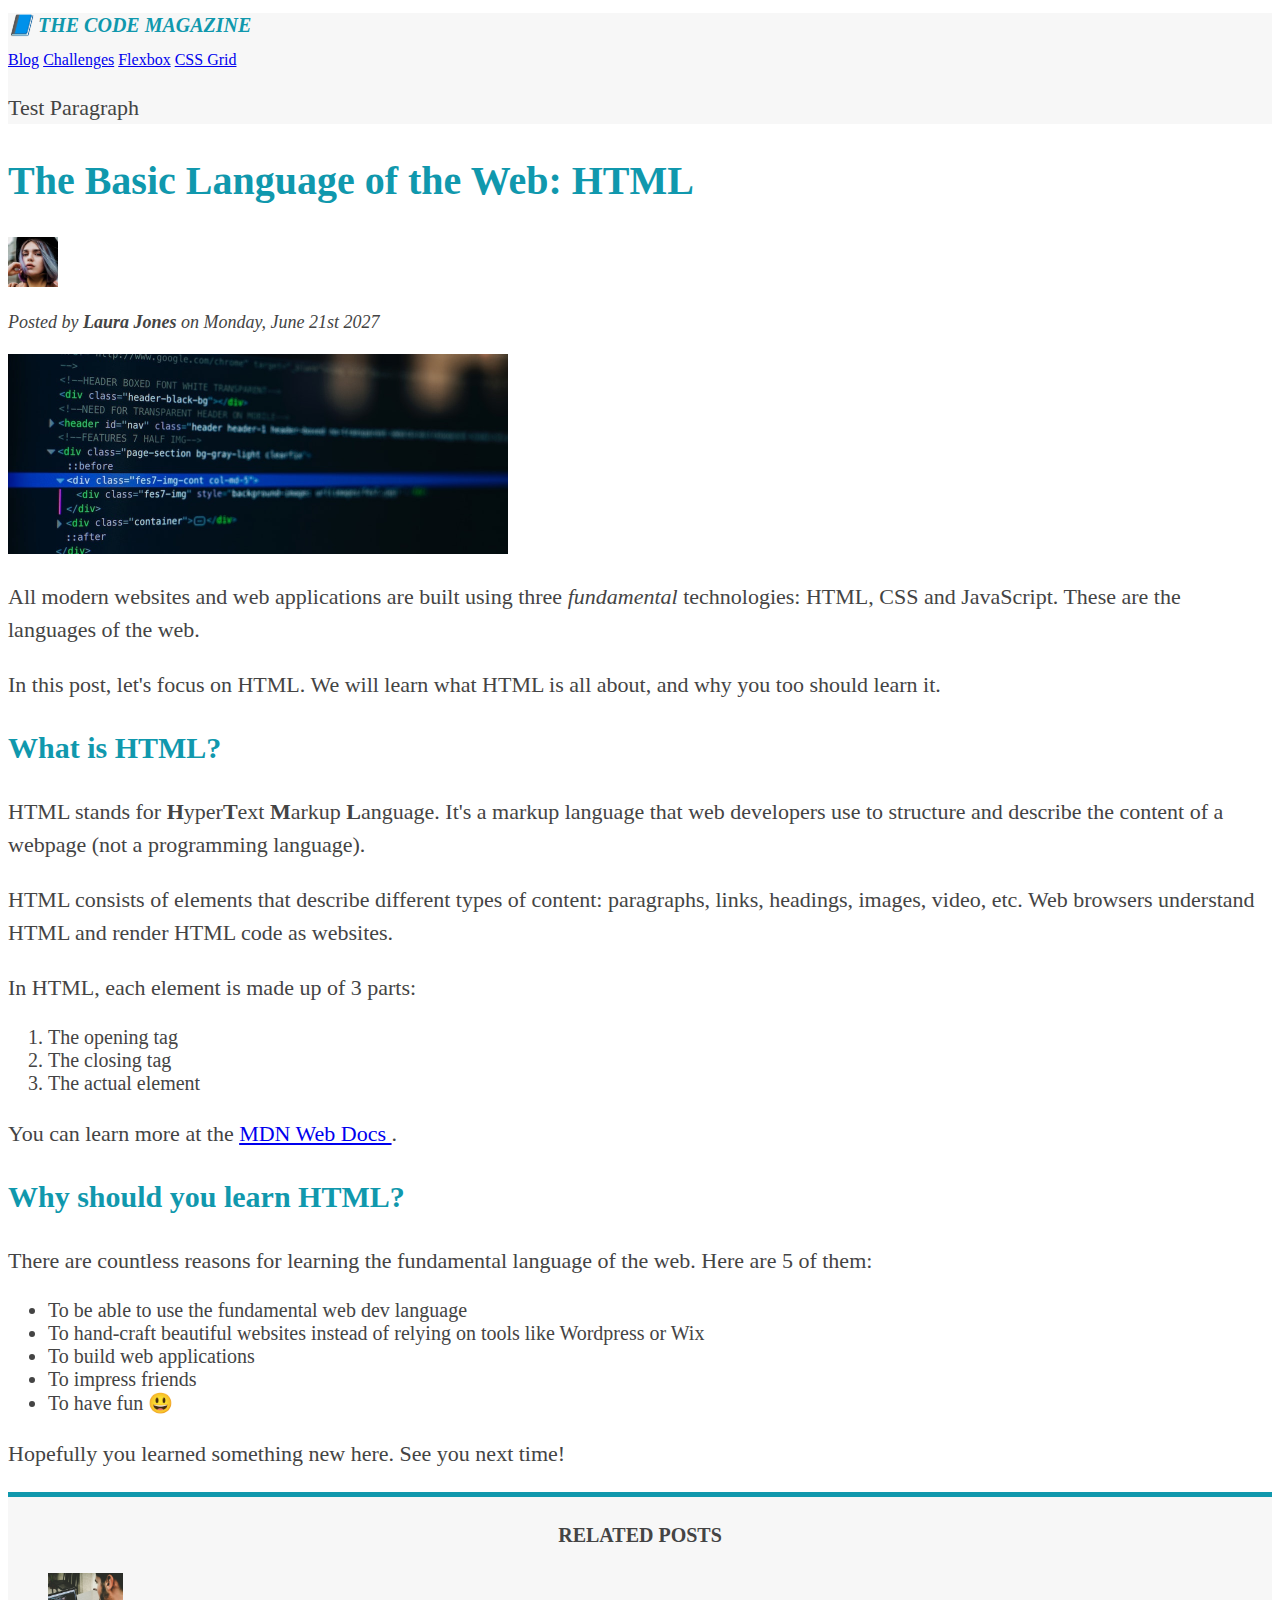
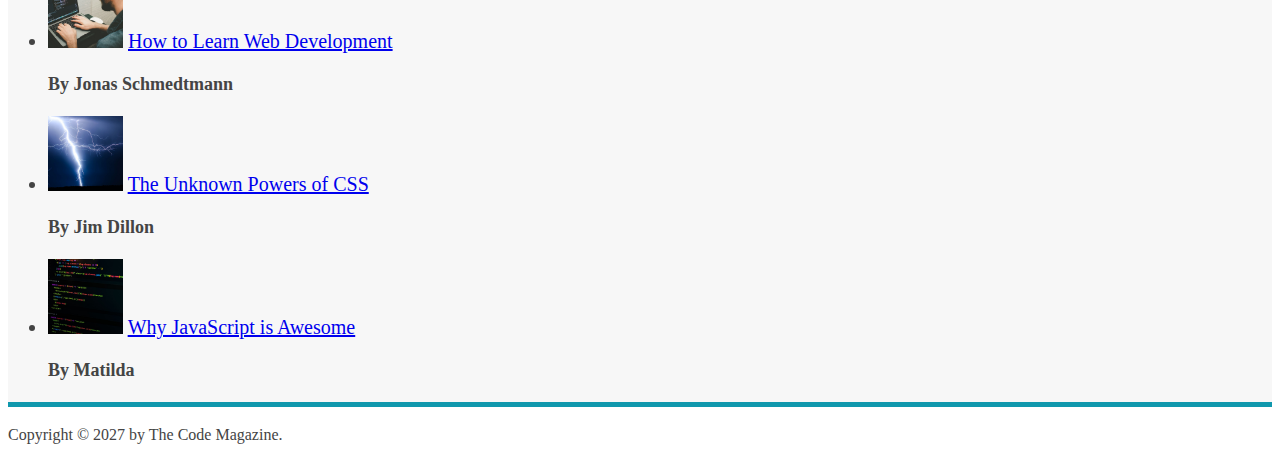
==== 3 CSS Fundamentals/index.html @ 24ac6d42 "Pseudo-class- 1" ====
<!DOCTYPE html>

<html lang="en">
  <head>
    <meta charset="UTF-8" />
    <link href="style.css" rel="stylesheet" />
    <title>The Basic Language of the Web: HTML</title>
  </head>
  <body>
    <header class="main-header">
      <h1>📘 The Code Magazine</h1>

      <nav>
        <a href="blog.html">Blog</a>
        <a href="#">Challenges</a>
        <a href="#">Flexbox</a>
        <a href="#">CSS Grid</a>
      </nav>
      <p>Test Paragraph</p>
    </header>

    <article>
      <header>
        <h2>The Basic Language of the Web: HTML</h2>

        <img
          src="img/laura-jones.jpg"
          alt="Headshot of Laura Jones"
          width="50"
          height="50"
        />

        <p id="author">
          Posted by <strong>Laura Jones</strong> on Monday, June 21st 2027
        </p>

        <img
          src="img/post-img.jpg"
          alt="HTML code on a screen"
          width="500"
          height="200"
        />
      </header>

      <p>
        All modern websites and web applications are built using three
        <em>fundamental</em>
        technologies: HTML, CSS and JavaScript. These are the languages of the
        web.
      </p>
      <p>
        In this post, let's focus on HTML. We will learn what HTML is all about,
        and why you too should learn it.
      </p>

      <h3>What is HTML?</h3>
      <p>
        HTML stands for <strong>H</strong>yper<strong>T</strong>ext
        <strong>M</strong>arkup <strong>L</strong>anguage. It's a markup
        language that web developers use to structure and describe the content
        of a webpage (not a programming language).
      </p>
      <p>
        HTML consists of elements that describe different types of content:
        paragraphs, links, headings, images, video, etc. Web browsers understand
        HTML and render HTML code as websites.
      </p>
      <p>In HTML, each element is made up of 3 parts:</p>
      <ol>
        <li class="first-li">The opening tag</li>
        <li>The closing tag</li>
        <li>The actual element</li>
      </ol>
      <p>
        You can learn more at the
        <a
          href="https://developer.mozilla.org/en-US/docs/Web/HTML"
          target="_blank"
          >MDN Web Docs </a
        >.
      </p>

      <h3>Why should you learn HTML?</h3>

      <p>
        There are countless reasons for learning the fundamental language of the
        web. Here are 5 of them:
      </p>
      <ul>
        <li class="first-li">
          To be able to use the fundamental web dev language
        </li>
        <li>
          To hand-craft beautiful websites instead of relying on tools like
          Wordpress or Wix
        </li>
        <li>To build web applications</li>
        <li>To impress friends</li>
        <li>To have fun 😃</li>
      </ul>

      <p>Hopefully you learned something new here. See you next time!</p>
    </article>
    <aside>
      <h4>Related posts</h4>

      <ul class="related">
        <li>
          <img
            src="img/related-1.jpg"
            alt="A man coding"
            width="75"
            height="75"
          />
          <a href="#">How to Learn Web Development</a>
          <p class="related-author">By Jonas Schmedtmann</p>
        </li>
        <li>
          <img
            src="img/related-2.jpg"
            alt="Lightening"
            width="75"
            height="75"
          />
          <a href="#">The Unknown Powers of CSS</a>
          <p class="related-author">By Jim Dillon</p>
        </li>
        <li>
          <img
            src="img/related-3.jpg"
            alt="HTML code on a screen"
            width="75"
            height="75"
          />
          <a href="#">Why JavaScript is Awesome</a>
          <p class="related-author">By Matilda</p>
        </li>
      </ul>
    </aside>
    <footer>
      <p id="copyright">Copyright &copy; 2027 by The Code Magazine.</p>
    </footer>
  </body>
</html>

<!--
<html>
  <head>
    <title>The Basic Language of the Web: HTML</title>
  </head>
  <body>
    <a href="#" target="_blank">Blog</a>.
  </body>
</html>
-->
---- 3 CSS Fundamentals/style.css ----
h1,
h2,
h3,
h4,
p,
li {
  font-family: serif;
  color: #444;
}

h1,
h2,
h3 {
  color: #1098ad;
}

h1 {
  font-size: 20px;
  text-transform: uppercase;
  font-style: italic;
}

h2 {
  font-size: 40px;
}

h3 {
  font-size: 30px;
}

h4 {
  font-size: 20px;
  text-transform: uppercase;
  text-align: center;
}

p {
  font-size: 22px;
  line-height: 1.5;
}

li {
  font-size: 20px;
}

/* footer p {
  font-size: 16px;
} */

/* 
article header p {
  font-style: italic;
}
*/

#author {
  font-style: italic;
  font-size: 18px;
}

#copyright {
  font-size: 16px;
}

.related-author {
  font-size: 18px;
  font-weight: bold;
}

#related {
  list-style: none;
}

.main-header {
  background-color: #f7f7f7;
}

aside {
  background-color: #f7f7f7;
  /* border: 5px solid #1098ad; */
  border-top: 5px solid #1098ad;
  border-bottom: 5px solid #1098ad;
}

/* body {
  /* background-color: ; 
} */

/* .first-li {
  font-weight: bold;
} */
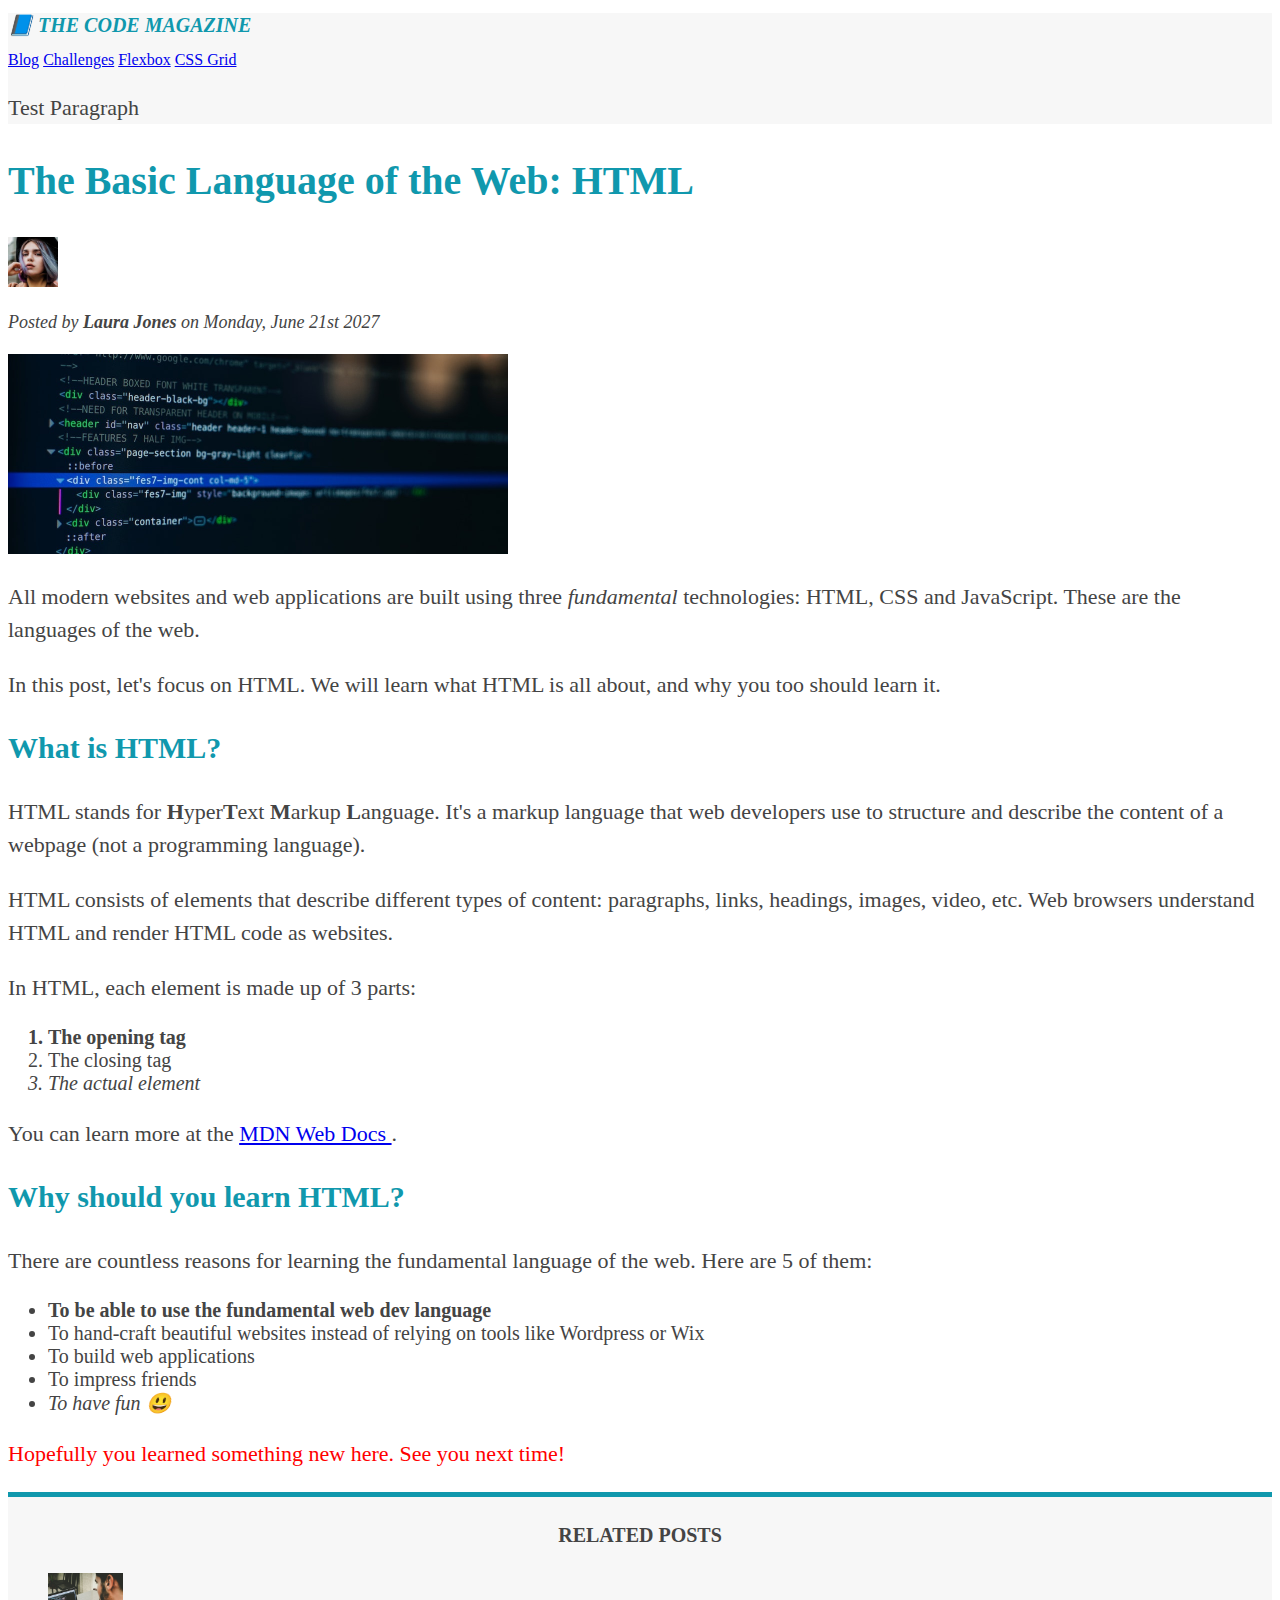
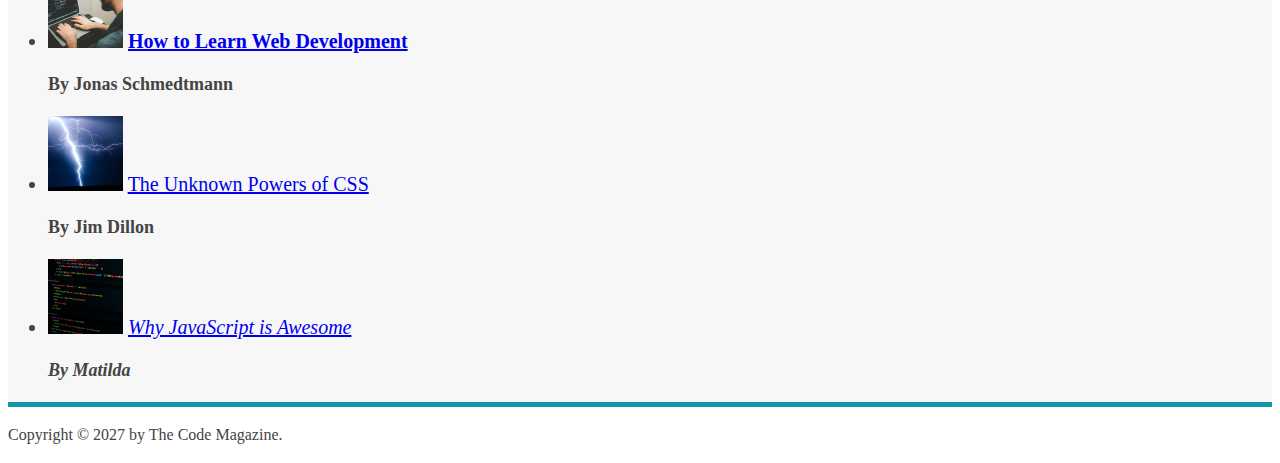
==== commit c820ef78: "Pseudo-classes" ====
--- a/3 CSS Fundamentals/index.html
+++ b/3 CSS Fundamentals/index.html
@@ -67,7 +67,7 @@
       </p>
       <p>In HTML, each element is made up of 3 parts:</p>
       <ol>
-        <li class="first-li">The opening tag</li>
+        <li>The opening tag</li>
         <li>The closing tag</li>
         <li>The actual element</li>
       </ol>
@@ -87,9 +87,7 @@
         web. Here are 5 of them:
       </p>
       <ul>
-        <li class="first-li">
-          To be able to use the fundamental web dev language
-        </li>
+        <li>To be able to use the fundamental web dev language</li>
         <li>
           To hand-craft beautiful websites instead of relying on tools like
           Wordpress or Wix
--- a/3 CSS Fundamentals/style.css
+++ b/3 CSS Fundamentals/style.css
@@ -89,3 +89,19 @@
 /* .first-li {
   font-weight: bold;
 } */
+
+li:first-child {
+  font-weight: bold;
+}
+
+li:last-child {
+  font-style: italic;
+}
+
+/* li:nth-child(even) {
+  color: red;
+} */
+
+article p:last-child {
+  color: red;
+}
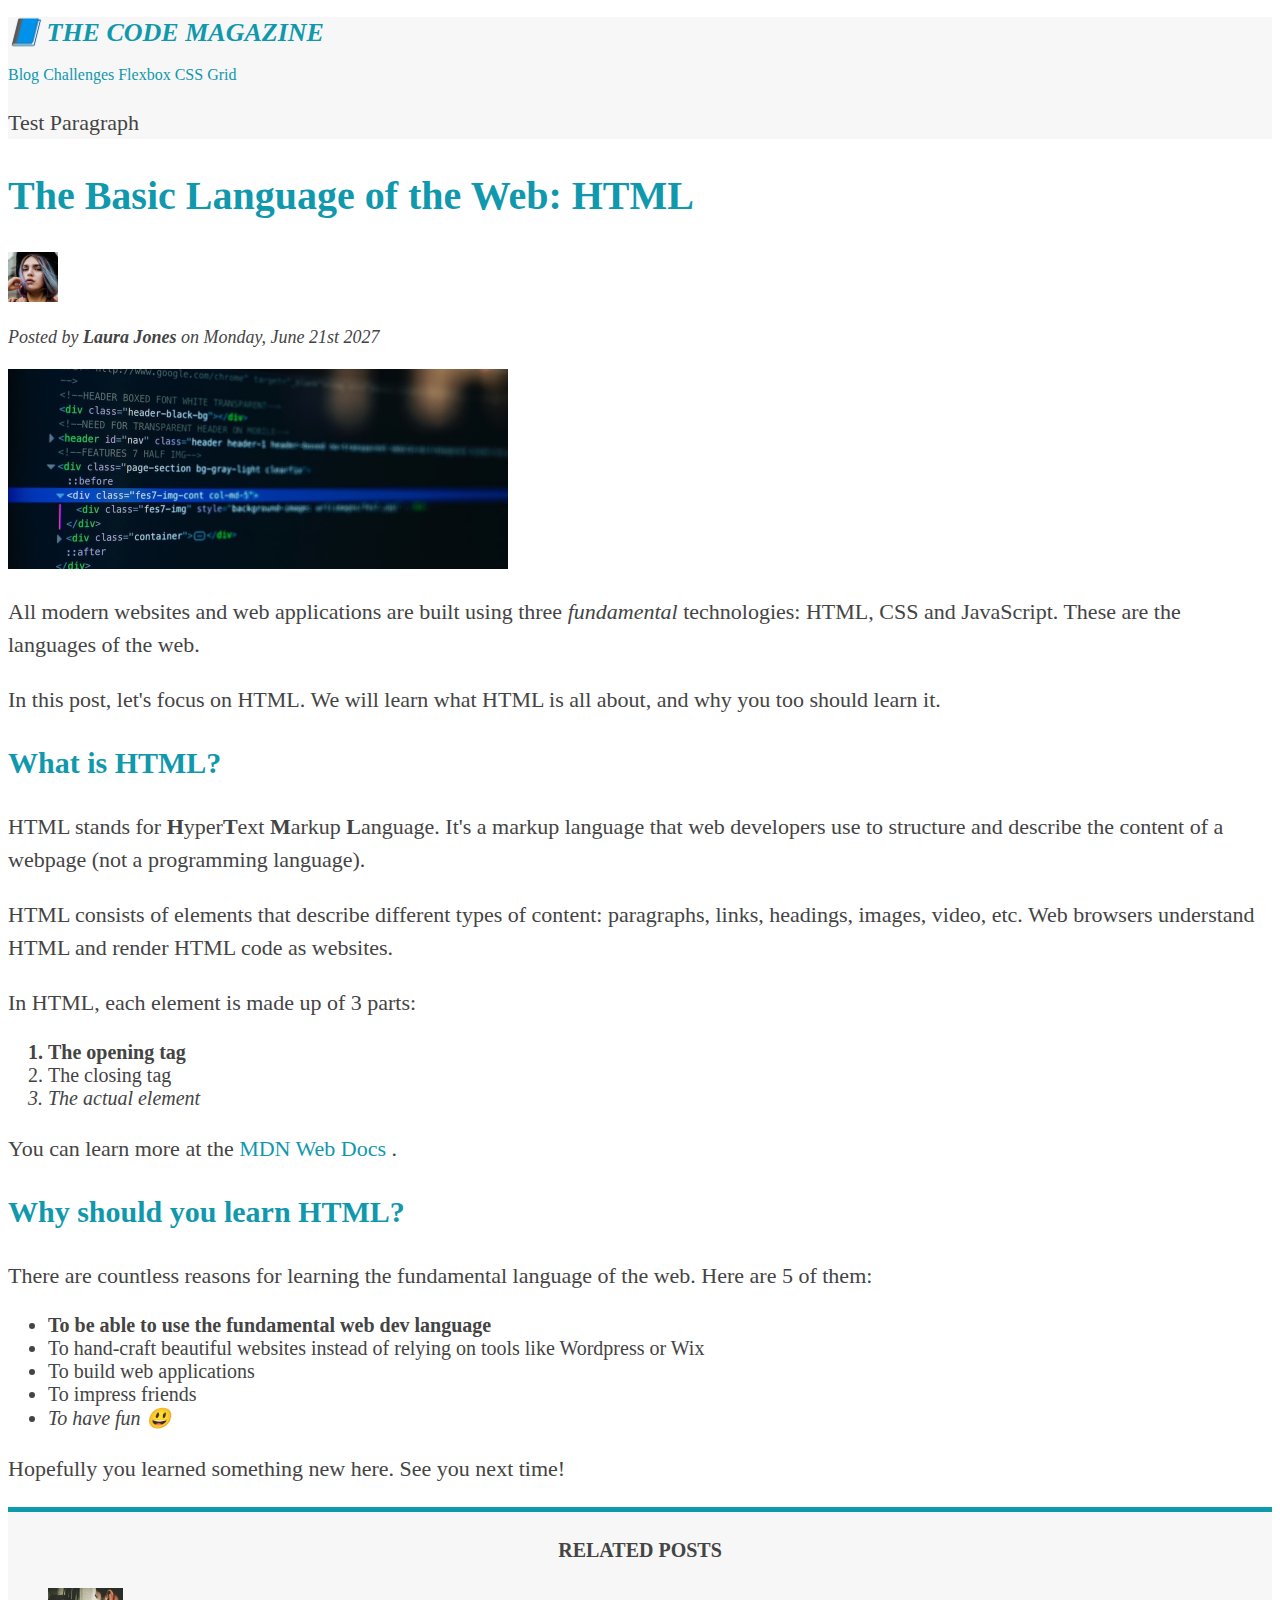
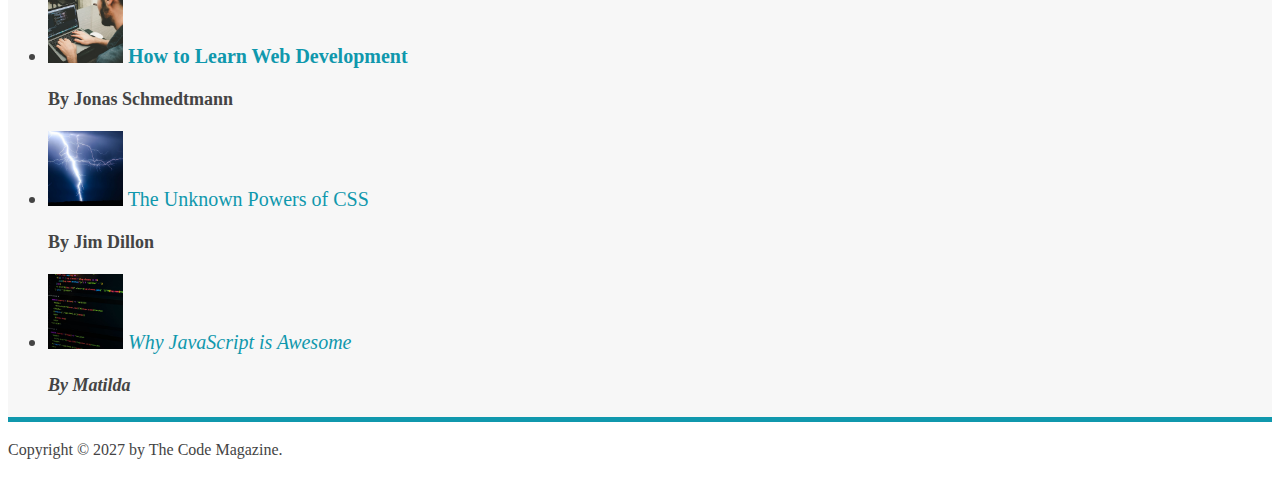
==== commit d202937d: "Theory # 1: Conflicts between Selectors" ====
--- a/3 CSS Fundamentals/index.html
+++ b/3 CSS Fundamentals/index.html
@@ -136,7 +136,9 @@
       </ul>
     </aside>
     <footer>
-      <p id="copyright">Copyright &copy; 2027 by The Code Magazine.</p>
+      <p id="copyright" class="copyright text">
+        Copyright &copy; 2027 by The Code Magazine.
+      </p>
     </footer>
   </body>
 </html>
--- a/3 CSS Fundamentals/style.css
+++ b/3 CSS Fundamentals/style.css
@@ -15,7 +15,7 @@
 }
 
 h1 {
-  font-size: 20px;
+  font-size: 26px;
   text-transform: uppercase;
   font-style: italic;
 }
@@ -102,6 +102,50 @@
   color: red;
 } */
 
-article p:last-child {
+/* Misconception: won't work */
+article p:first-child {
   color: red;
 }
+
+/*  Styling Links */
+a:link {
+  color: #1098ad;
+  text-decoration: none;
+}
+
+a:visited {
+  color: #1098ad;
+  text-decoration: none;
+}
+
+a:hover {
+  color: orangered;
+  font-weight: bold;
+  text-decoration: underline dotted orangered;
+}
+
+a:active {
+  background-color: black;
+  font-style: italic;
+}
+
+a {
+  color: red;
+}
+
+/* Resolving Conflicts */
+/* #copyright {
+  color: red;
+}
+
+.copyright {
+  color: blue;
+}
+
+.text {
+  color: yellow;
+}
+
+footer p {
+  color: green !important;
+} */
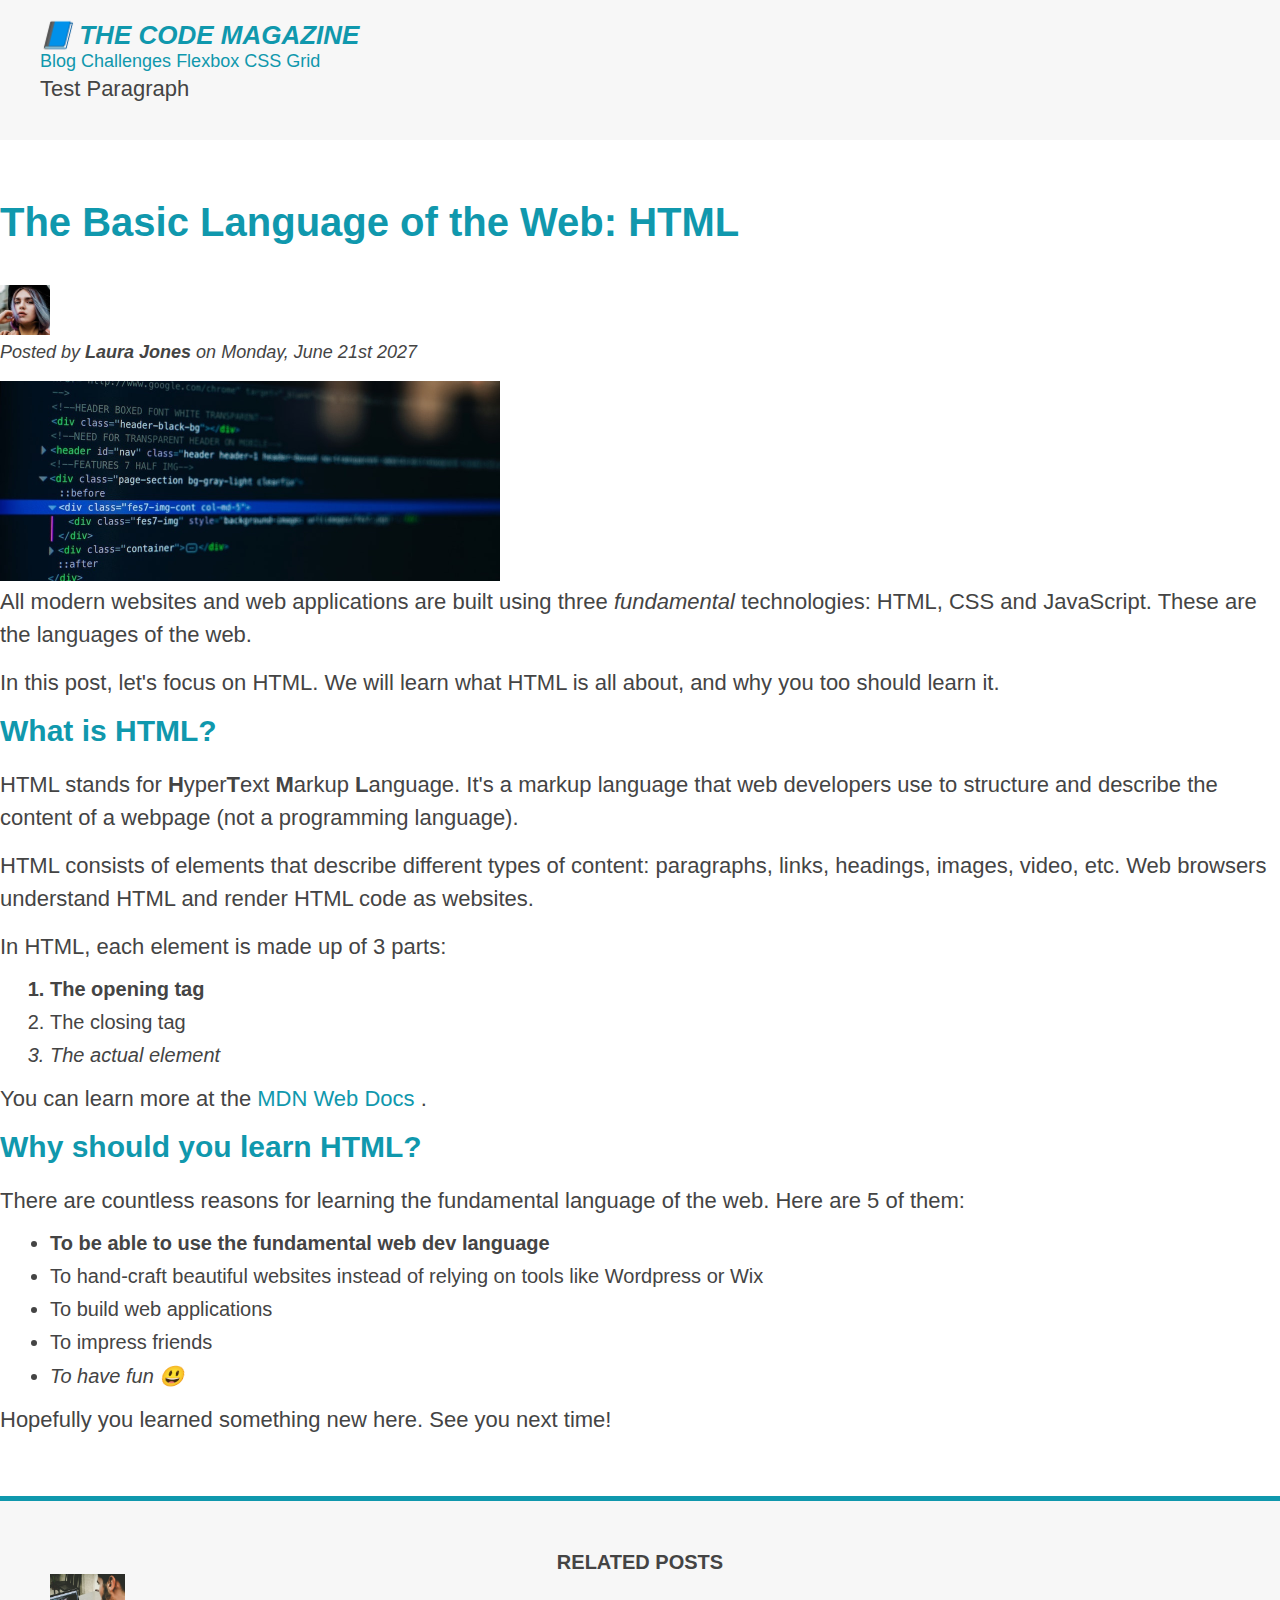
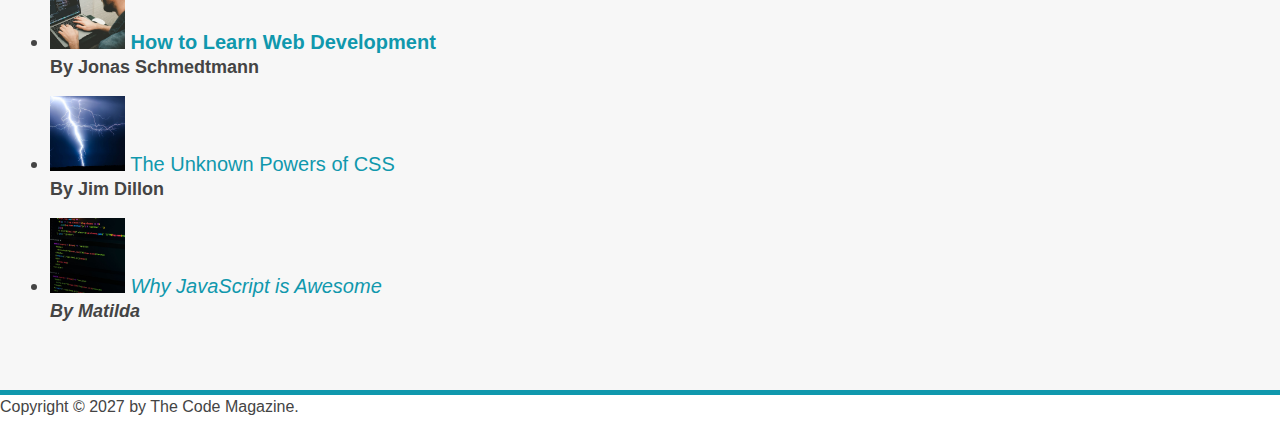
==== commit 6cbb6bbc: "Padding" ====
--- a/3 CSS Fundamentals/index.html
+++ b/3 CSS Fundamentals/index.html
@@ -21,7 +21,7 @@
 
     <article>
       <header>
-        <h2>The Basic Language of the Web: HTML</h2>
+        <h2 class="post-header">The Basic Language of the Web: HTML</h2>
 
         <img
           src="img/laura-jones.jpg"
--- a/3 CSS Fundamentals/style.css
+++ b/3 CSS Fundamentals/style.css
@@ -1,11 +1,47 @@
-h1,
-h2,
-h3,
-h4,
-p,
-li {
-  font-family: serif;
+/* {
+  border-top: 10px solid #1098ad;
+} */
+
+* {
+  margin: 0;
+  padding: 0;
+}
+
+body {
+  font-family: sans-serif;
   color: #444;
+  /* border-top: 10px solid #1098ad; */
+}
+
+.main-header {
+  background-color: #f7f7f7;
+  /* padding: 20px;
+  padding-left: 40px;
+  padding-right: 40px; */
+  padding: 20px 40px;
+  margin-bottom: 60px;
+}
+
+nav {
+  font-size: 18px;
+}
+
+article {
+  margin-bottom: 60px;
+}
+
+.post-header {
+  margin-bottom: 40px;
+}
+
+aside {
+  background-color: #f7f7f7;
+  /* border: 5px solid #1098ad; */
+  border-top: 5px solid #1098ad;
+  border-bottom: 5px solid #1098ad;
+  /* padding-top: 50px;
+  padding-bottom: 50px; */
+  padding: 50px 0;
 }
 
 h1,
@@ -22,10 +58,12 @@
 
 h2 {
   font-size: 40px;
+  margin-bottom: 30px;
 }
 
 h3 {
   font-size: 30px;
+  margin-bottom: 20px;
 }
 
 h4 {
@@ -37,10 +75,22 @@
 p {
   font-size: 22px;
   line-height: 1.5;
+  margin-bottom: 15px;
+}
+
+ul,
+ol {
+  margin-left: 50px;
+  margin-bottom: 15px;
 }
 
 li {
   font-size: 20px;
+  margin-bottom: 10px;
+}
+
+li:last-child {
+  margin-bottom: 0;
 }
 
 /* footer p {
@@ -69,17 +119,6 @@
 
 #related {
   list-style: none;
-}
-
-.main-header {
-  background-color: #f7f7f7;
-}
-
-aside {
-  background-color: #f7f7f7;
-  /* border: 5px solid #1098ad; */
-  border-top: 5px solid #1098ad;
-  border-bottom: 5px solid #1098ad;
 }
 
 /* body {
@@ -149,3 +188,7 @@
 footer p {
   color: green !important;
 } */
+
+/* nav a:link , nav p{
+  font-size: 18px;
+} */
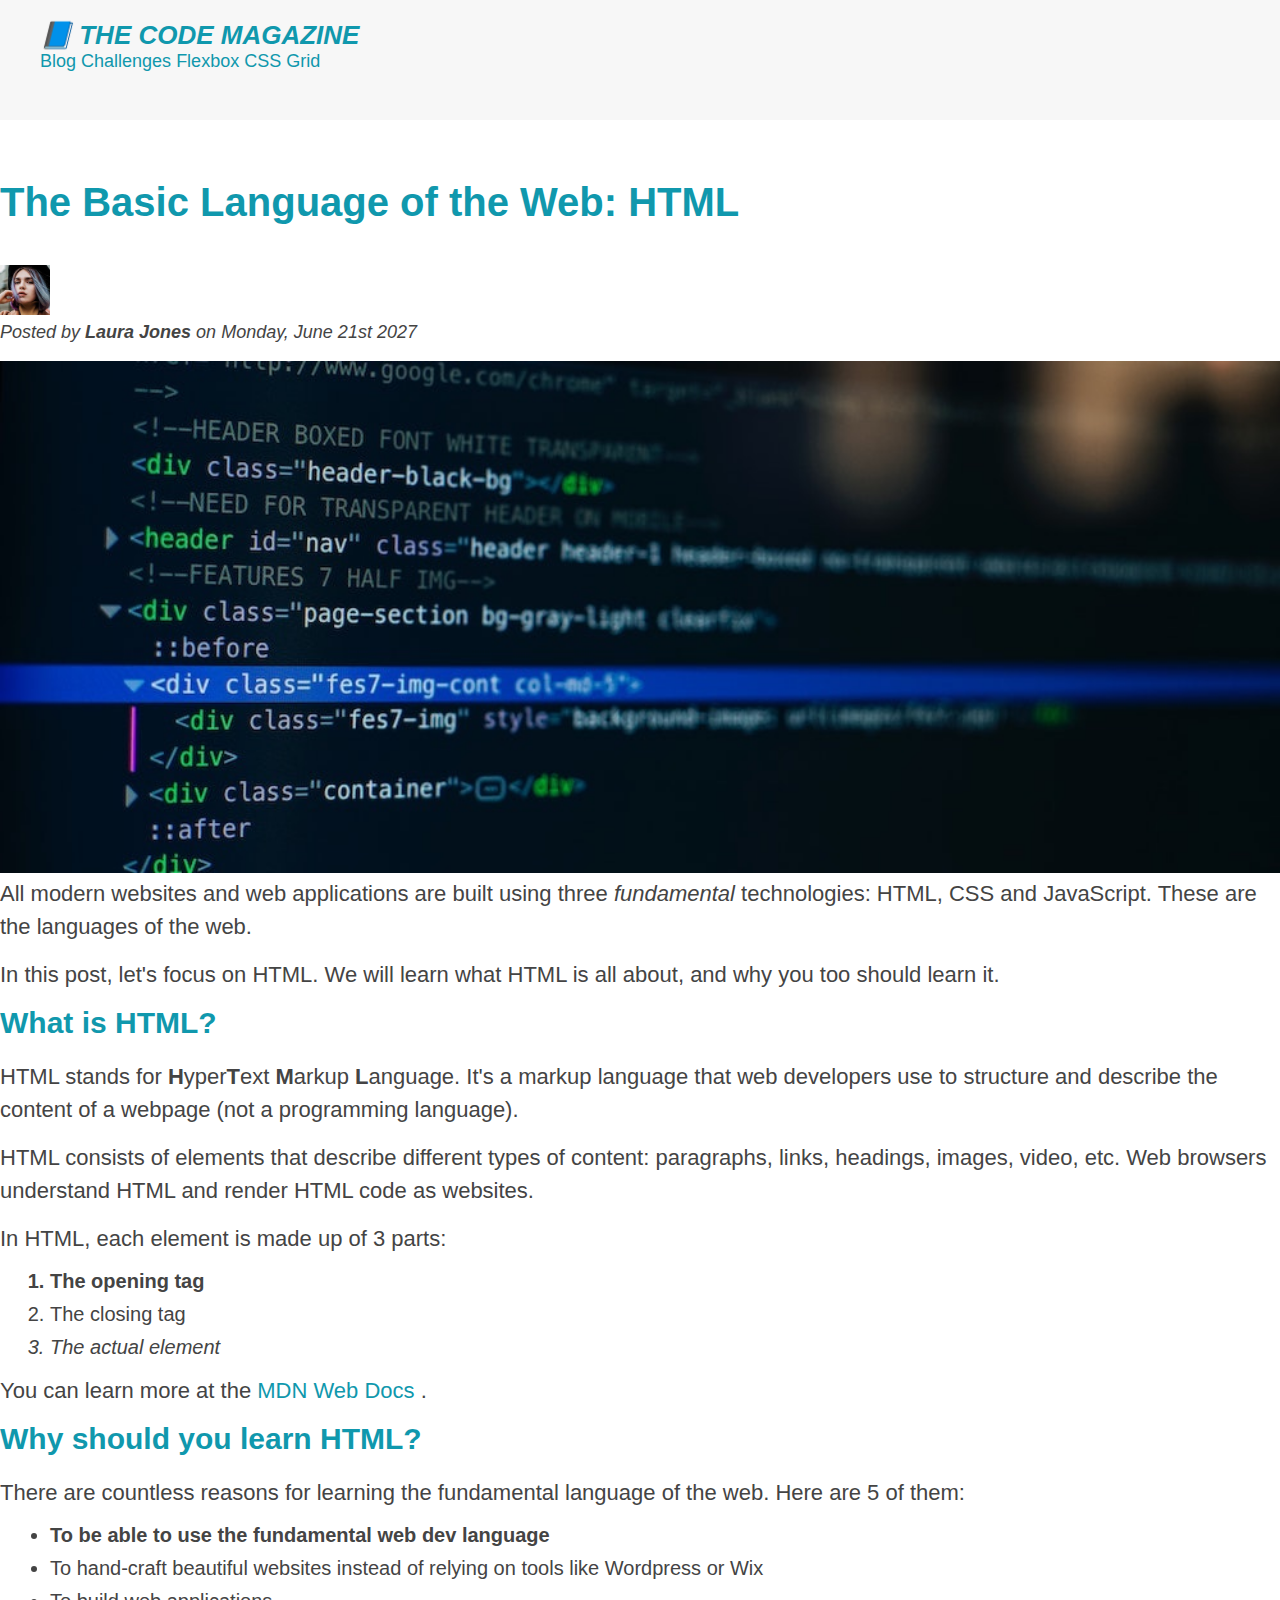
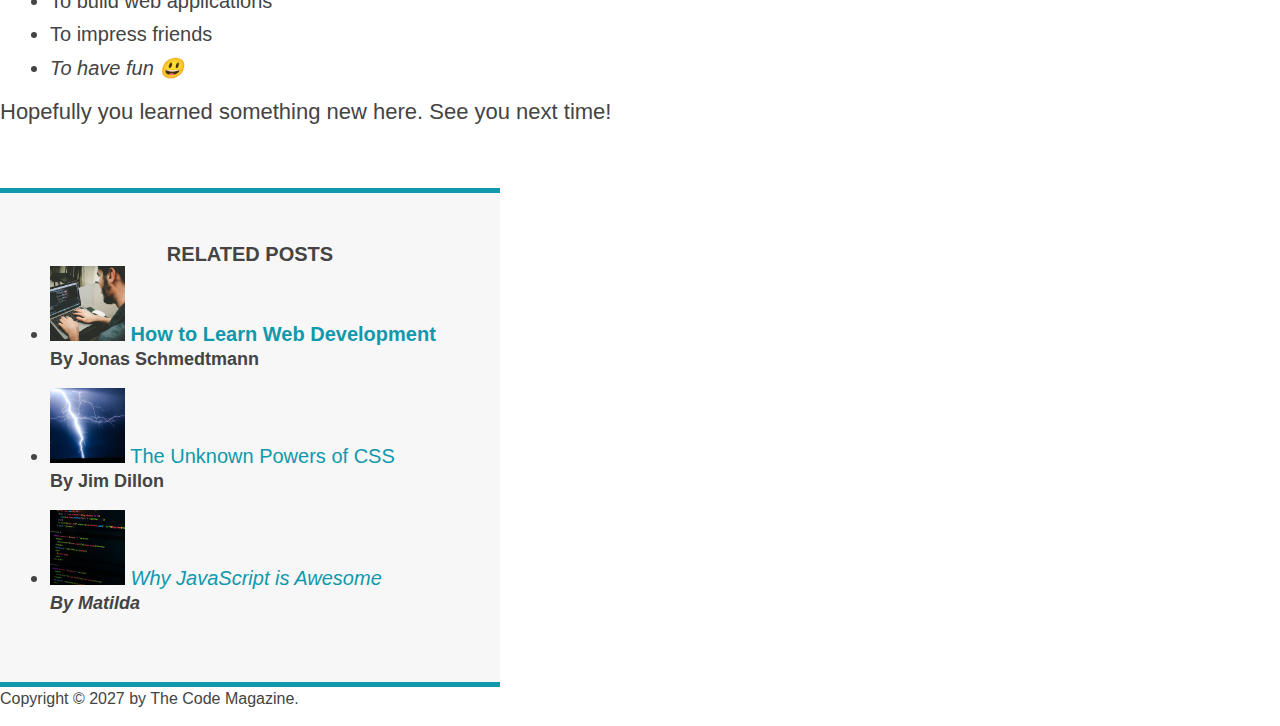
==== commit 63dbcd21: "Adding dimensions" ====
--- a/3 CSS Fundamentals/index.html
+++ b/3 CSS Fundamentals/index.html
@@ -16,7 +16,6 @@
         <a href="#">Flexbox</a>
         <a href="#">CSS Grid</a>
       </nav>
-      <p>Test Paragraph</p>
     </header>
 
     <article>
@@ -35,6 +34,7 @@
         </p>
 
         <img
+          class="post-img"
           src="img/post-img.jpg"
           alt="HTML code on a screen"
           width="500"
--- a/3 CSS Fundamentals/style.css
+++ b/3 CSS Fundamentals/style.css
@@ -20,6 +20,8 @@
   padding-right: 40px; */
   padding: 20px 40px;
   margin-bottom: 60px;
+  /* dimensions */
+  height: 80px;
 }
 
 nav {
@@ -41,7 +43,11 @@
   border-bottom: 5px solid #1098ad;
   /* padding-top: 50px;
   padding-bottom: 50px; */
+  /* the first part is top-bottom padding 
+  and second is left-right padding */
   padding: 50px 0;
+  /* dimensions */
+  width: 500px;
 }
 
 h1,
@@ -192,3 +198,8 @@
 /* nav a:link , nav p{
   font-size: 18px;
 } */
+
+.post-img {
+  width: 100%;
+  height: auto;
+}
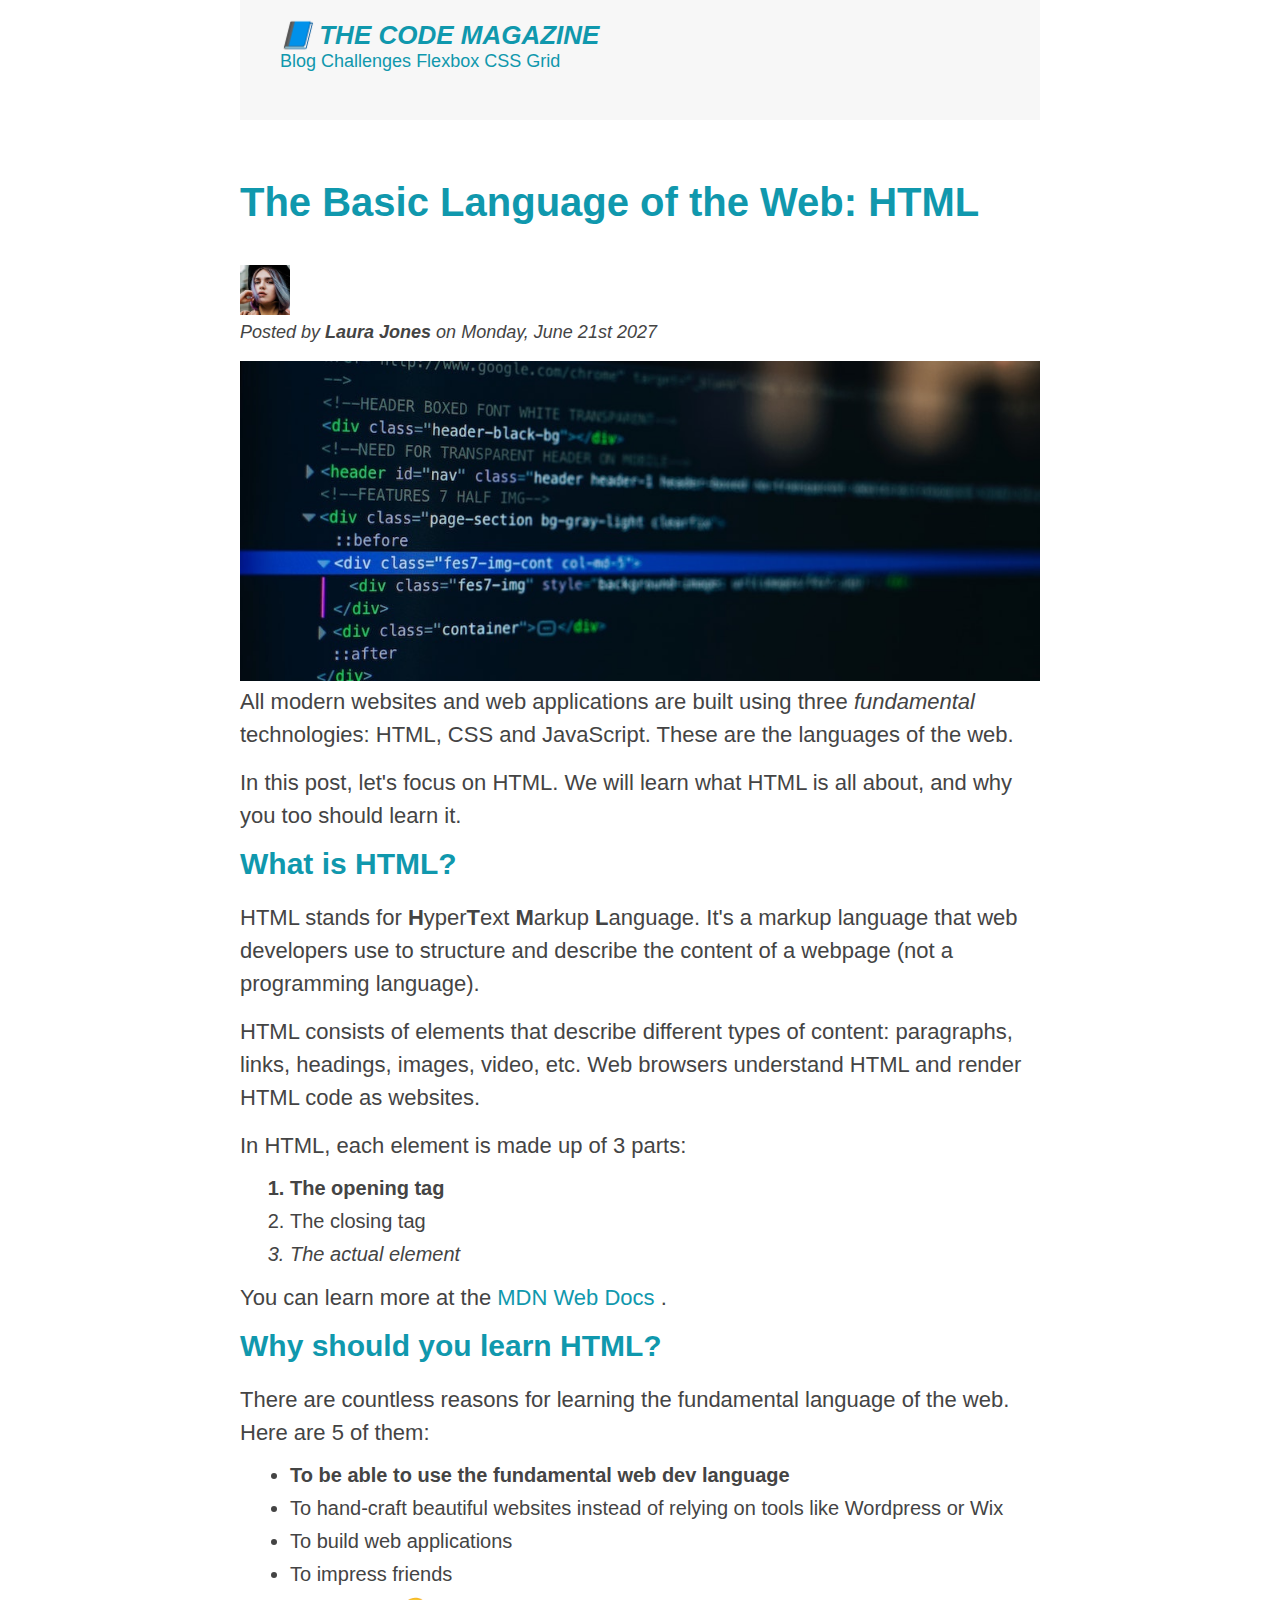
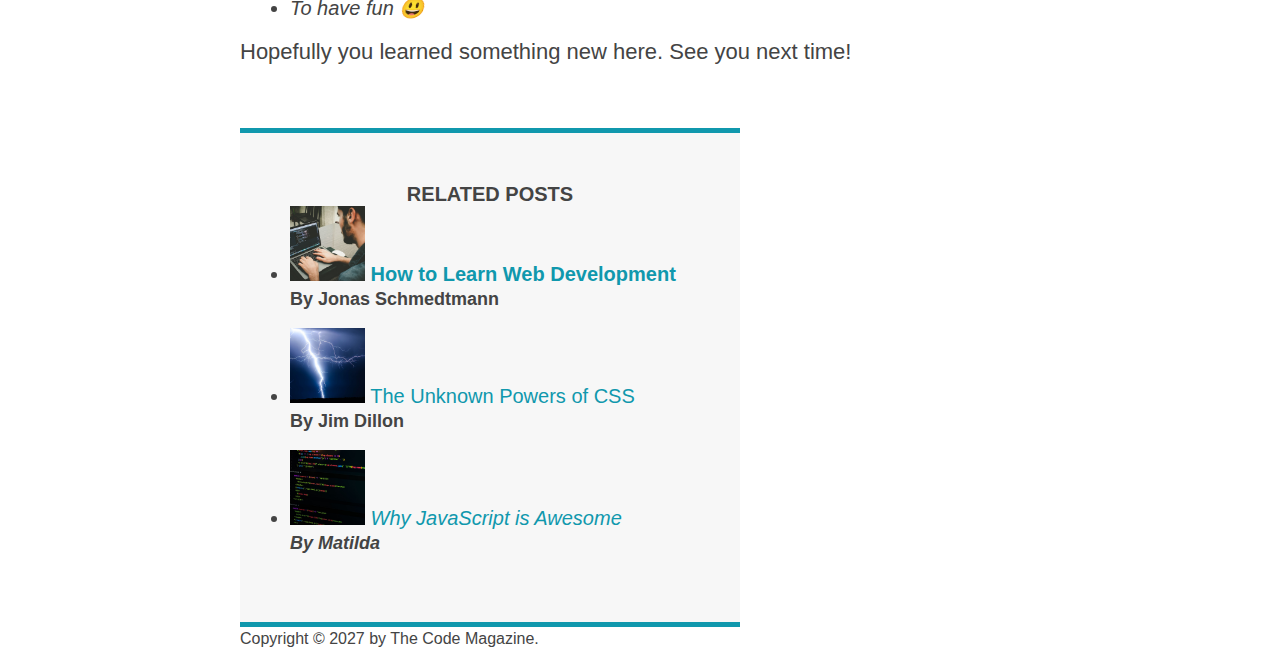
==== commit 2a02098d: "Centering a webpage" ====
--- a/3 CSS Fundamentals/index.html
+++ b/3 CSS Fundamentals/index.html
@@ -7,139 +7,141 @@
     <title>The Basic Language of the Web: HTML</title>
   </head>
   <body>
-    <header class="main-header">
-      <h1>📘 The Code Magazine</h1>
+    <div class="container">
+      <header class="main-header">
+        <h1>📘 The Code Magazine</h1>
 
-      <nav>
-        <a href="blog.html">Blog</a>
-        <a href="#">Challenges</a>
-        <a href="#">Flexbox</a>
-        <a href="#">CSS Grid</a>
-      </nav>
-    </header>
+        <nav>
+          <a href="blog.html">Blog</a>
+          <a href="#">Challenges</a>
+          <a href="#">Flexbox</a>
+          <a href="#">CSS Grid</a>
+        </nav>
+      </header>
 
-    <article>
-      <header>
-        <h2 class="post-header">The Basic Language of the Web: HTML</h2>
+      <article>
+        <header>
+          <h2 class="post-header">The Basic Language of the Web: HTML</h2>
 
-        <img
-          src="img/laura-jones.jpg"
-          alt="Headshot of Laura Jones"
-          width="50"
-          height="50"
-        />
+          <img
+            src="img/laura-jones.jpg"
+            alt="Headshot of Laura Jones"
+            width="50"
+            height="50"
+          />
 
-        <p id="author">
-          Posted by <strong>Laura Jones</strong> on Monday, June 21st 2027
+          <p id="author">
+            Posted by <strong>Laura Jones</strong> on Monday, June 21st 2027
+          </p>
+
+          <img
+            class="post-img"
+            src="img/post-img.jpg"
+            alt="HTML code on a screen"
+            width="500"
+            height="200"
+          />
+        </header>
+
+        <p>
+          All modern websites and web applications are built using three
+          <em>fundamental</em>
+          technologies: HTML, CSS and JavaScript. These are the languages of the
+          web.
+        </p>
+        <p>
+          In this post, let's focus on HTML. We will learn what HTML is all
+          about, and why you too should learn it.
         </p>
 
-        <img
-          class="post-img"
-          src="img/post-img.jpg"
-          alt="HTML code on a screen"
-          width="500"
-          height="200"
-        />
-      </header>
+        <h3>What is HTML?</h3>
+        <p>
+          HTML stands for <strong>H</strong>yper<strong>T</strong>ext
+          <strong>M</strong>arkup <strong>L</strong>anguage. It's a markup
+          language that web developers use to structure and describe the content
+          of a webpage (not a programming language).
+        </p>
+        <p>
+          HTML consists of elements that describe different types of content:
+          paragraphs, links, headings, images, video, etc. Web browsers
+          understand HTML and render HTML code as websites.
+        </p>
+        <p>In HTML, each element is made up of 3 parts:</p>
+        <ol>
+          <li>The opening tag</li>
+          <li>The closing tag</li>
+          <li>The actual element</li>
+        </ol>
+        <p>
+          You can learn more at the
+          <a
+            href="https://developer.mozilla.org/en-US/docs/Web/HTML"
+            target="_blank"
+            >MDN Web Docs </a
+          >.
+        </p>
 
-      <p>
-        All modern websites and web applications are built using three
-        <em>fundamental</em>
-        technologies: HTML, CSS and JavaScript. These are the languages of the
-        web.
-      </p>
-      <p>
-        In this post, let's focus on HTML. We will learn what HTML is all about,
-        and why you too should learn it.
-      </p>
+        <h3>Why should you learn HTML?</h3>
 
-      <h3>What is HTML?</h3>
-      <p>
-        HTML stands for <strong>H</strong>yper<strong>T</strong>ext
-        <strong>M</strong>arkup <strong>L</strong>anguage. It's a markup
-        language that web developers use to structure and describe the content
-        of a webpage (not a programming language).
-      </p>
-      <p>
-        HTML consists of elements that describe different types of content:
-        paragraphs, links, headings, images, video, etc. Web browsers understand
-        HTML and render HTML code as websites.
-      </p>
-      <p>In HTML, each element is made up of 3 parts:</p>
-      <ol>
-        <li>The opening tag</li>
-        <li>The closing tag</li>
-        <li>The actual element</li>
-      </ol>
-      <p>
-        You can learn more at the
-        <a
-          href="https://developer.mozilla.org/en-US/docs/Web/HTML"
-          target="_blank"
-          >MDN Web Docs </a
-        >.
-      </p>
+        <p>
+          There are countless reasons for learning the fundamental language of
+          the web. Here are 5 of them:
+        </p>
+        <ul>
+          <li>To be able to use the fundamental web dev language</li>
+          <li>
+            To hand-craft beautiful websites instead of relying on tools like
+            Wordpress or Wix
+          </li>
+          <li>To build web applications</li>
+          <li>To impress friends</li>
+          <li>To have fun 😃</li>
+        </ul>
 
-      <h3>Why should you learn HTML?</h3>
+        <p>Hopefully you learned something new here. See you next time!</p>
+      </article>
+      <aside>
+        <h4>Related posts</h4>
 
-      <p>
-        There are countless reasons for learning the fundamental language of the
-        web. Here are 5 of them:
-      </p>
-      <ul>
-        <li>To be able to use the fundamental web dev language</li>
-        <li>
-          To hand-craft beautiful websites instead of relying on tools like
-          Wordpress or Wix
-        </li>
-        <li>To build web applications</li>
-        <li>To impress friends</li>
-        <li>To have fun 😃</li>
-      </ul>
-
-      <p>Hopefully you learned something new here. See you next time!</p>
-    </article>
-    <aside>
-      <h4>Related posts</h4>
-
-      <ul class="related">
-        <li>
-          <img
-            src="img/related-1.jpg"
-            alt="A man coding"
-            width="75"
-            height="75"
-          />
-          <a href="#">How to Learn Web Development</a>
-          <p class="related-author">By Jonas Schmedtmann</p>
-        </li>
-        <li>
-          <img
-            src="img/related-2.jpg"
-            alt="Lightening"
-            width="75"
-            height="75"
-          />
-          <a href="#">The Unknown Powers of CSS</a>
-          <p class="related-author">By Jim Dillon</p>
-        </li>
-        <li>
-          <img
-            src="img/related-3.jpg"
-            alt="HTML code on a screen"
-            width="75"
-            height="75"
-          />
-          <a href="#">Why JavaScript is Awesome</a>
-          <p class="related-author">By Matilda</p>
-        </li>
-      </ul>
-    </aside>
-    <footer>
-      <p id="copyright" class="copyright text">
-        Copyright &copy; 2027 by The Code Magazine.
-      </p>
-    </footer>
+        <ul class="related">
+          <li>
+            <img
+              src="img/related-1.jpg"
+              alt="A man coding"
+              width="75"
+              height="75"
+            />
+            <a href="#">How to Learn Web Development</a>
+            <p class="related-author">By Jonas Schmedtmann</p>
+          </li>
+          <li>
+            <img
+              src="img/related-2.jpg"
+              alt="Lightening"
+              width="75"
+              height="75"
+            />
+            <a href="#">The Unknown Powers of CSS</a>
+            <p class="related-author">By Jim Dillon</p>
+          </li>
+          <li>
+            <img
+              src="img/related-3.jpg"
+              alt="HTML code on a screen"
+              width="75"
+              height="75"
+            />
+            <a href="#">Why JavaScript is Awesome</a>
+            <p class="related-author">By Matilda</p>
+          </li>
+        </ul>
+      </aside>
+      <footer>
+        <p id="copyright" class="copyright text">
+          Copyright &copy; 2027 by The Code Magazine.
+        </p>
+      </footer>
+    </div>
   </body>
 </html>
 
--- a/3 CSS Fundamentals/style.css
+++ b/3 CSS Fundamentals/style.css
@@ -11,6 +11,15 @@
   font-family: sans-serif;
   color: #444;
   /* border-top: 10px solid #1098ad; */
+}
+
+/* CENTERING OUR PAGE */
+.container {
+  width: 800px;
+  /* margin-left: auto;
+  margin-right: auto; */
+  /* shorthand */
+  margin: 0 auto;
 }
 
 .main-header {
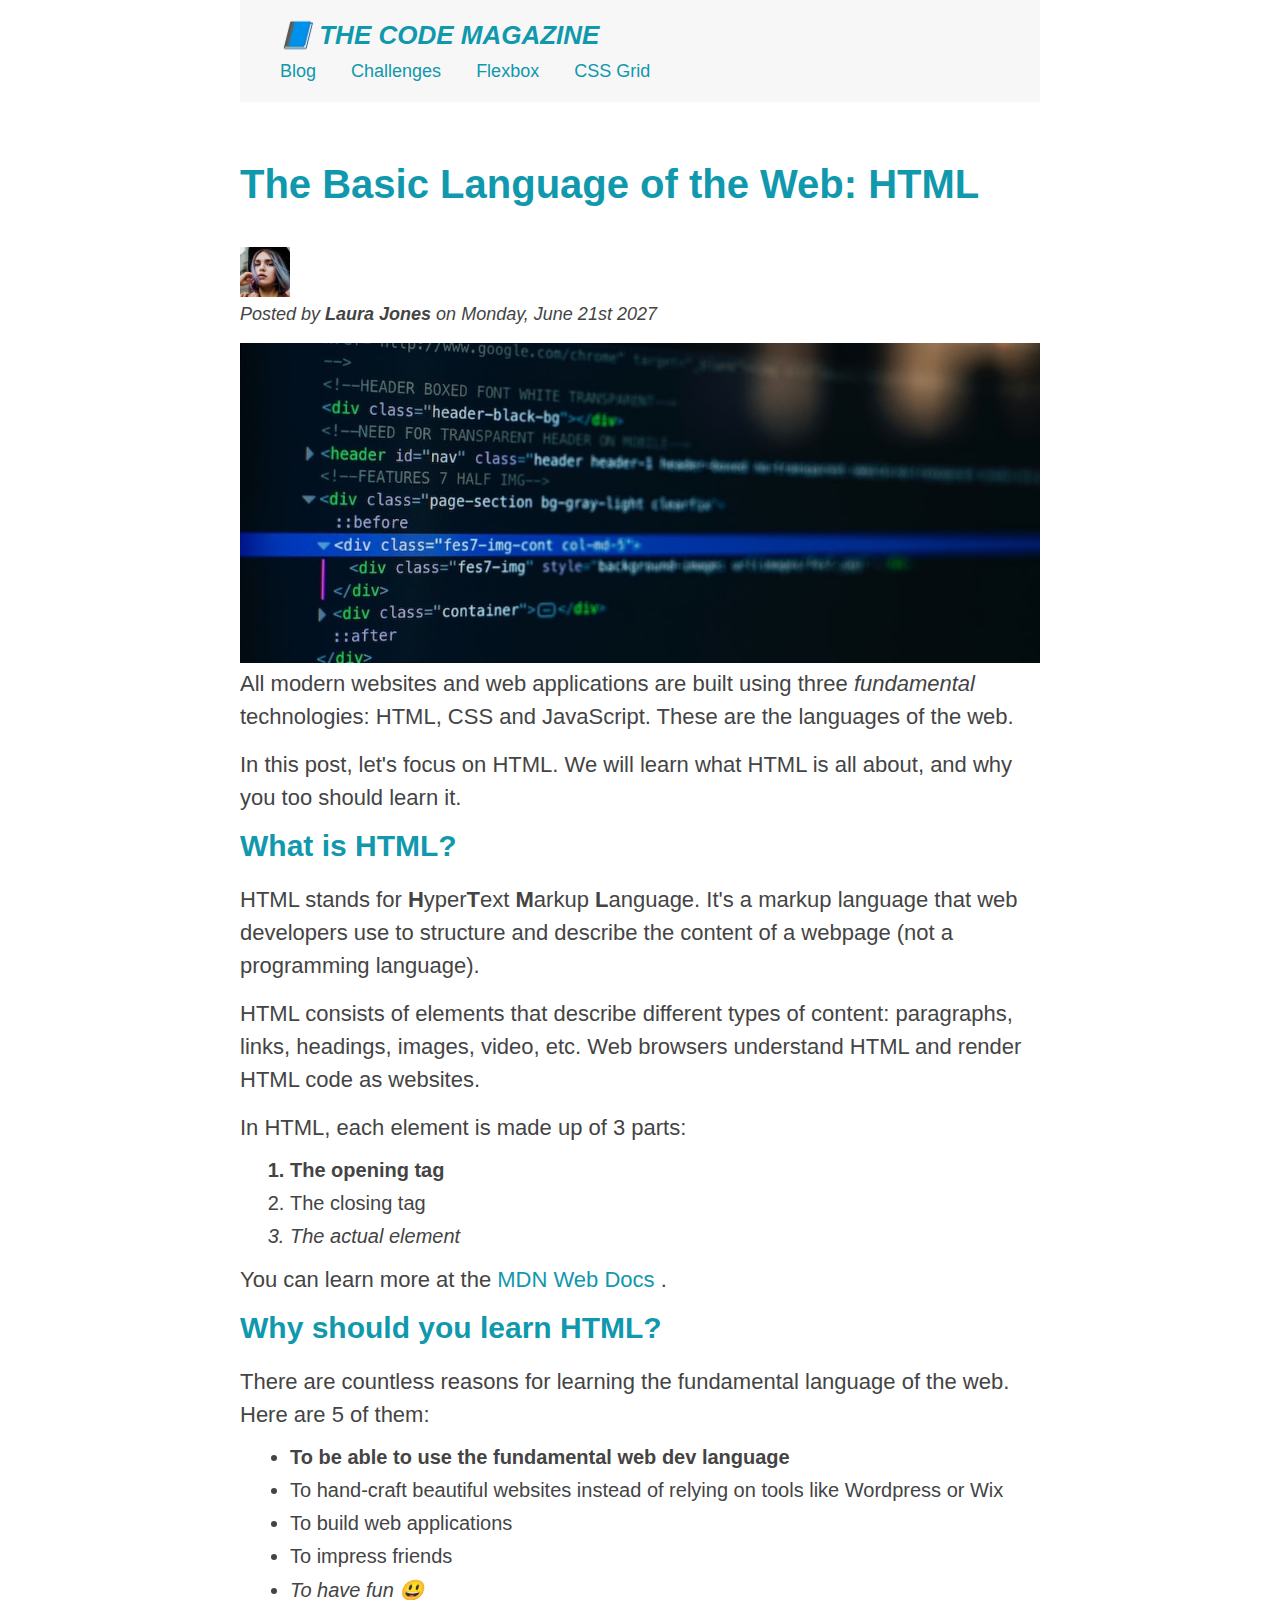
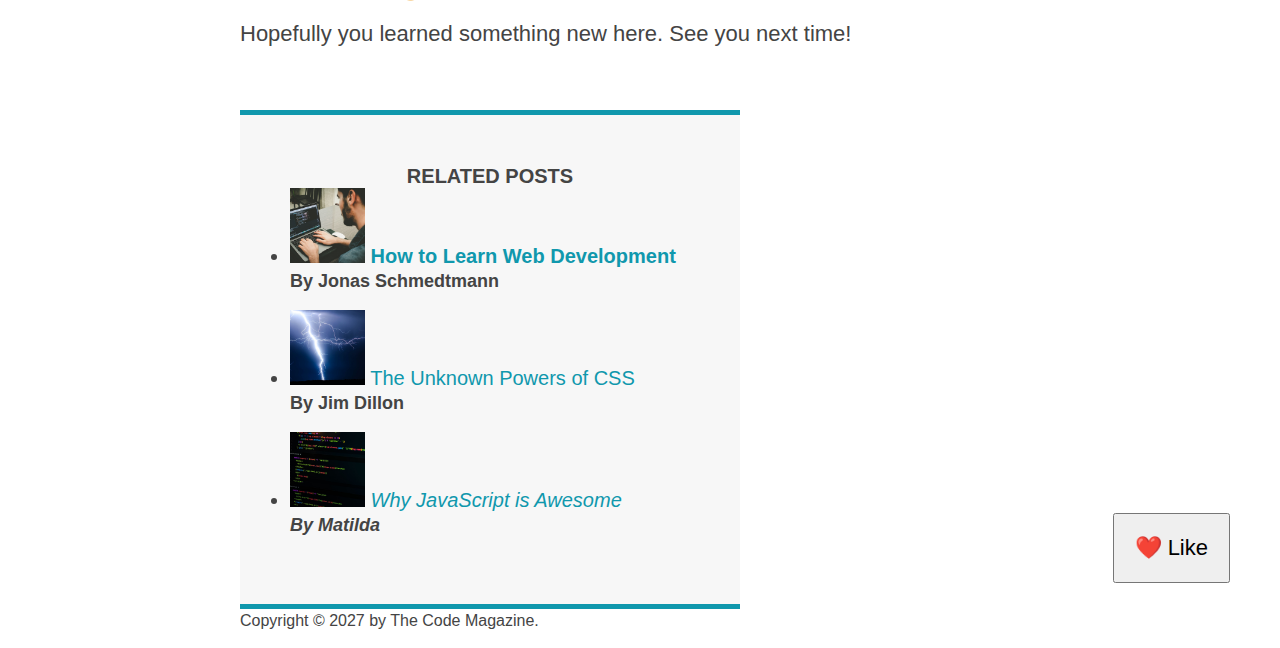
==== commit 30c24eda: "CSS Theory #5: Absolute Positioning" ====
--- a/3 CSS Fundamentals/index.html
+++ b/3 CSS Fundamentals/index.html
@@ -142,6 +142,7 @@
         </p>
       </footer>
     </div>
+    <button>❤️ Like</button>
   </body>
 </html>
 
--- a/3 CSS Fundamentals/style.css
+++ b/3 CSS Fundamentals/style.css
@@ -6,11 +6,13 @@
   margin: 0;
   padding: 0;
 }
+/* PAGE SECTIONS */
 
 body {
   font-family: sans-serif;
   color: #444;
   /* border-top: 10px solid #1098ad; */
+  position: relative;
 }
 
 /* CENTERING OUR PAGE */
@@ -30,7 +32,7 @@
   padding: 20px 40px;
   margin-bottom: 60px;
   /* dimensions */
-  height: 80px;
+  /* height: 80px; */
 }
 
 nav {
@@ -59,6 +61,7 @@
   width: 500px;
 }
 
+/* SMALLER ELEMENTS */
 h1,
 h2,
 h3 {
@@ -102,6 +105,7 @@
 li {
   font-size: 20px;
   margin-bottom: 10px;
+  /* display: inline; */
 }
 
 li:last-child {
@@ -187,6 +191,33 @@
   color: red;
 }
 
+nav a:link {
+  /*
+  background-color: orangered;
+  margin: 20px;
+  padding: 20px;
+  display: block;
+  */
+  margin-right: 30px;
+  margin-top: 10px;
+  display: inline-block;
+}
+
+nav a:link:last-child {
+  margin-right: 0;
+}
+
+button {
+  font-size: 22px;
+  padding: 20px;
+  cursor: pointer;
+
+  position: absolute;
+  /* top: 50px;
+  left: 0; */
+  bottom: 50px;
+  right: 50px;
+}
 /* Resolving Conflicts */
 /* #copyright {
   color: red;
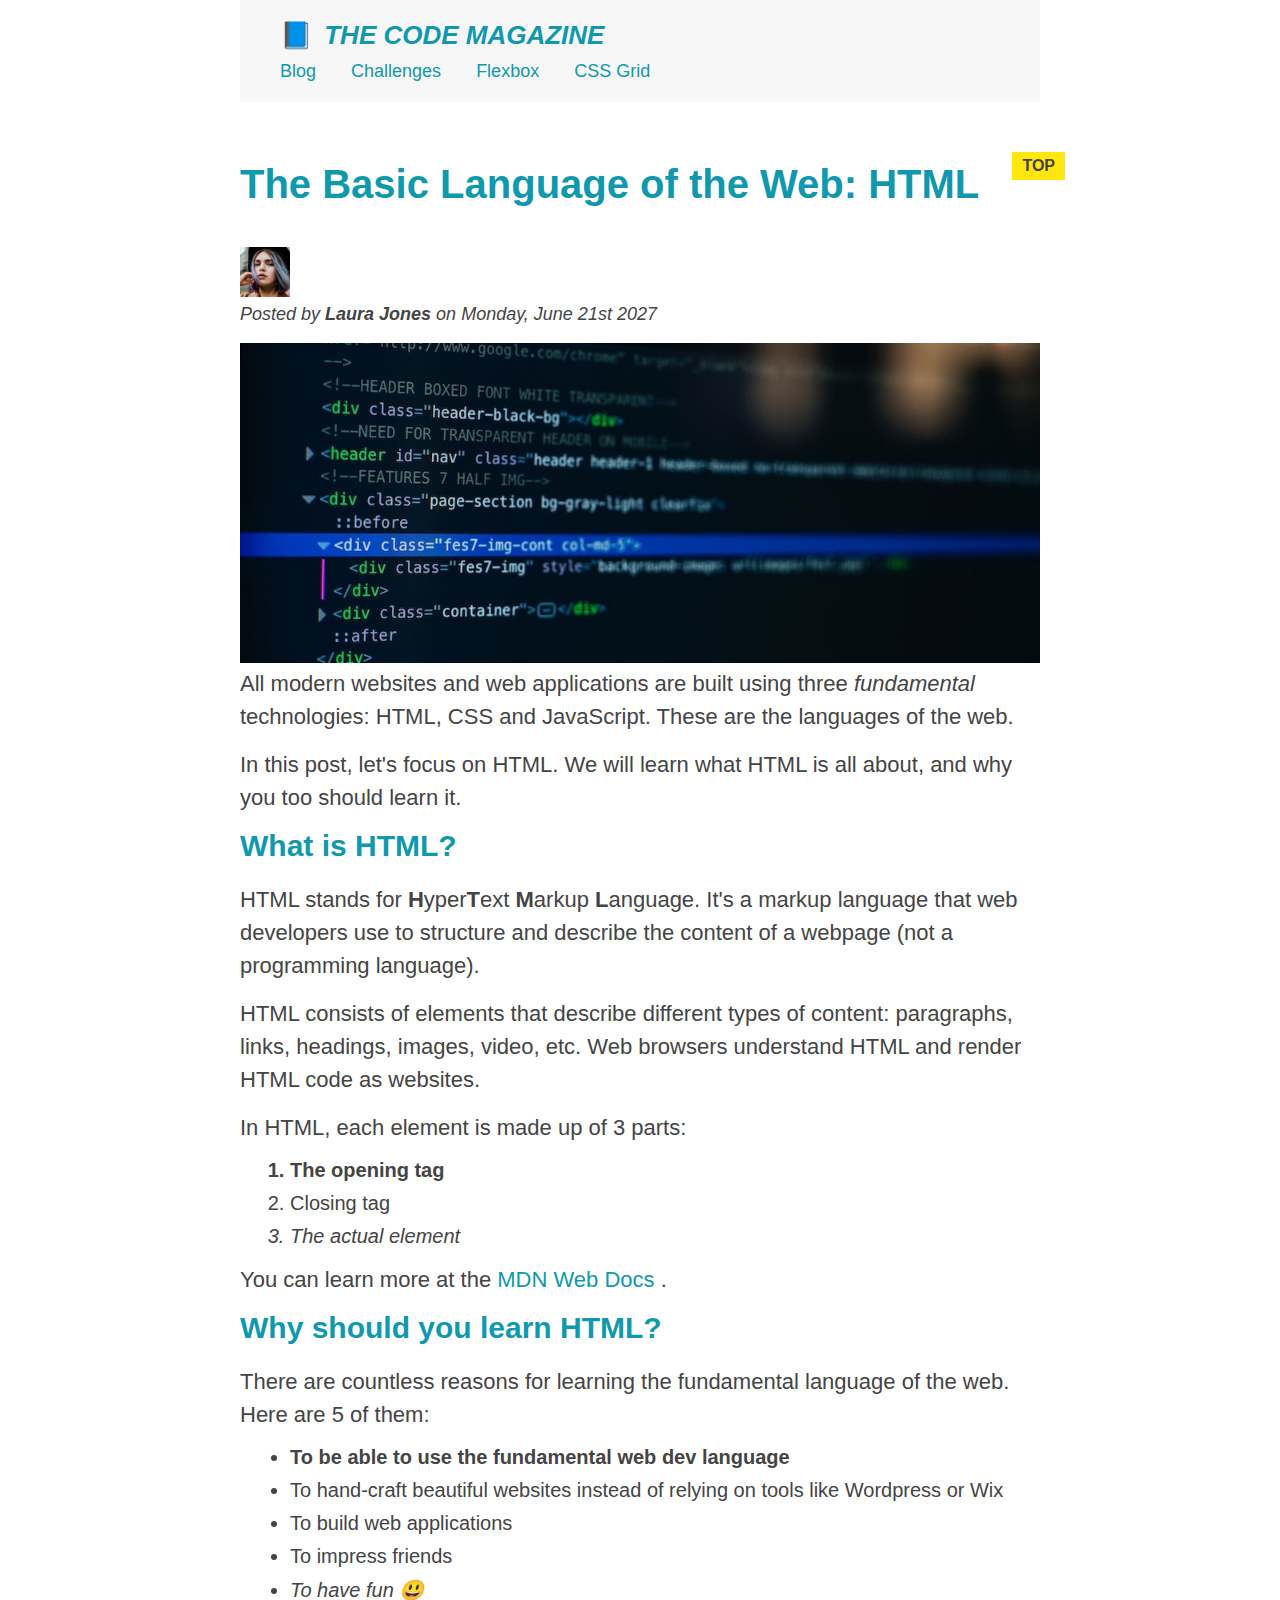
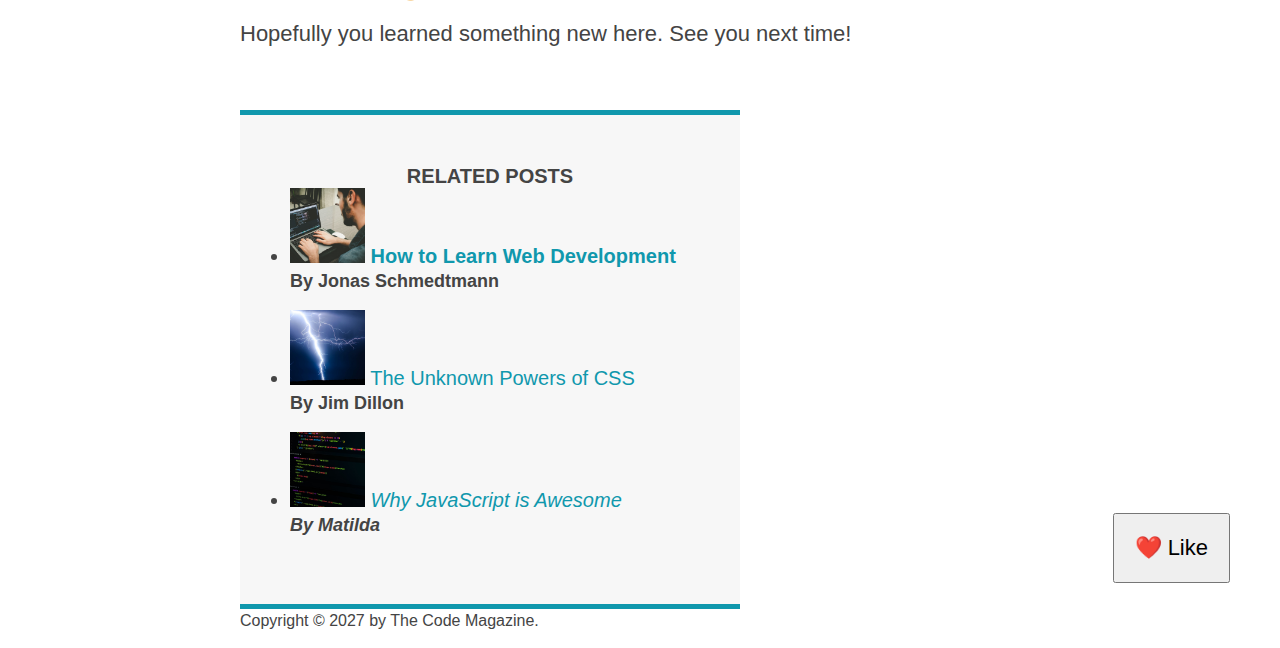
==== commit f76ac9ef: "Correction" ====
--- a/3 CSS Fundamentals/index.html
+++ b/3 CSS Fundamentals/index.html
@@ -69,7 +69,7 @@
         <p>In HTML, each element is made up of 3 parts:</p>
         <ol>
           <li>The opening tag</li>
-          <li>The closing tag</li>
+          <li>Closing tag</li>
           <li>The actual element</li>
         </ol>
         <p>
--- a/3 CSS Fundamentals/style.css
+++ b/3 CSS Fundamentals/style.css
@@ -218,6 +218,36 @@
   bottom: 50px;
   right: 50px;
 }
+
+h1::first-letter {
+  font-style: normal;
+  margin-right: 5px;
+}
+
+/* adjacent sibling selector */
+h3 + p::first-line {
+  /* color: red; */
+}
+
+h2 {
+  /* background-color: orange; */
+  position: relative;
+}
+
+/* after pseudo-element */
+h2::after {
+  content: "TOP";
+  background-color: #ffe70e;
+  color: #444;
+  font-size: 16px;
+  font-weight: bold;
+  display: inline-block;
+  padding: 5px 10px;
+  position: absolute;
+  top: -10px;
+  right: -25px;
+}
+
 /* Resolving Conflicts */
 /* #copyright {
   color: red;
